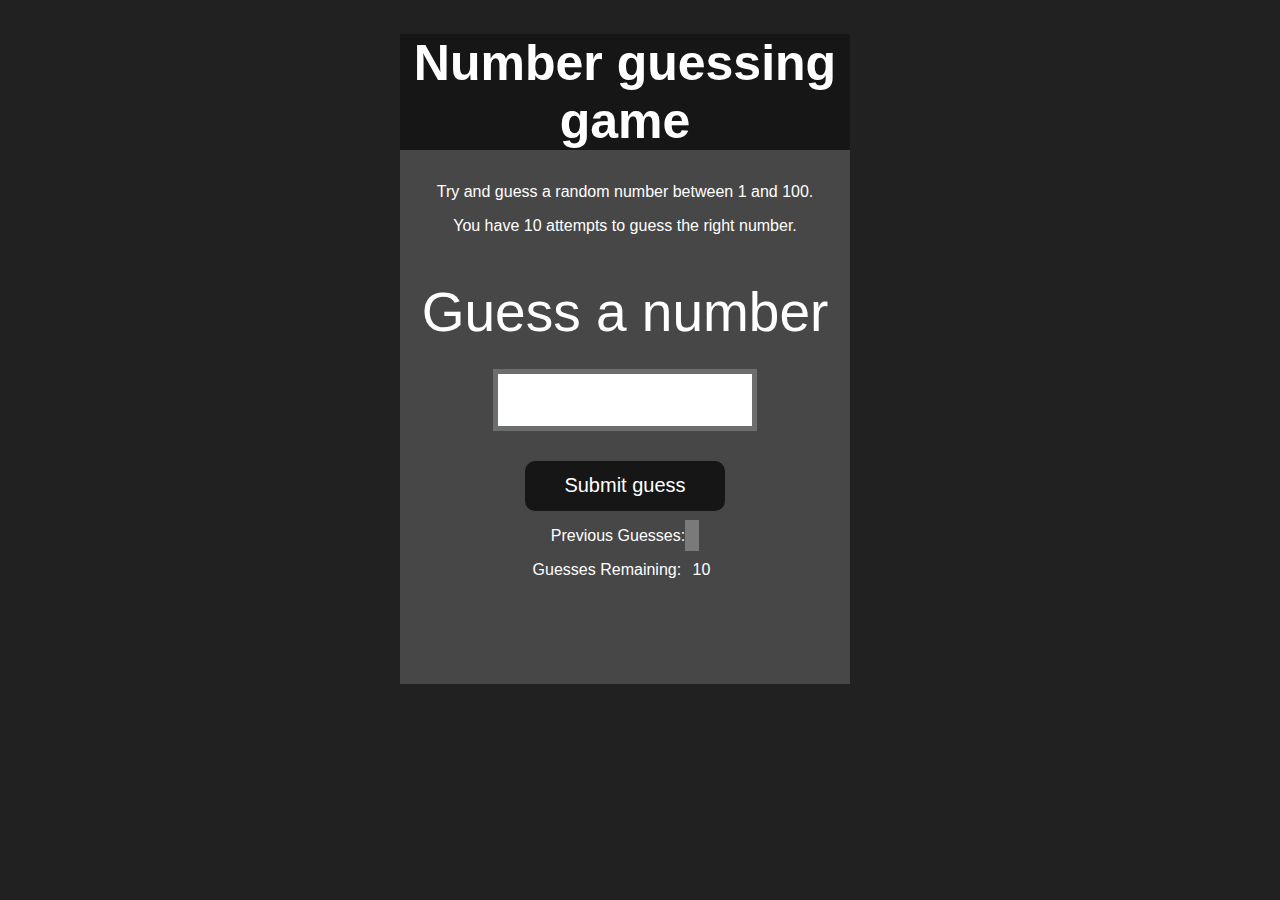
==== index.html @ dce5bf3a "Update and rename Inder.html to index.html" ====
<!DOCTYPE html>
<html lang="en">
<head>
    <meta charset="UTF-8">
    <meta name="viewport" content="width=device-width, initial-scale=1.0">
    <meta http-equiv="X-UA-Compatible" content="ie=edge">
    <title>Number Guessing Game</title>
    <link rel="stylesheet" href="style.css">
</head>
<body style="background-color:#212121; color:#fff;">
    
    <div id="wrapper">
      <h1>Number guessing game</h1>
    <p>Try and guess a random number between 1 and 100.</p>
    <p>You have 10 attempts to guess the right number.</p>
    </br>
        <form class="form">
            <label2 for="guessField" id="guess">Guess a number</label>
            <input type="text" id="guessField" class="guessField">
            <p class = "invalid" ></p>
            <input type="submit" id="subt" value="Submit guess" class="guessSubmit">
        </form>

        <div class="resultParas">
            <p >Previous Guesses: <span class="guesses"></span></p>
            <p >Guesses Remaining: <span class="lastResult">10</span></p>
            <p class="lowOrHi"></p>
        </div>
    </div>
    <script src="script.js"></script>
</body>

<!-- Done -->
</html>
---- style.css ----
html {
  font-family: sans-serif;
}

body {
  width: 300px;
  max-width: 750px;
  min-width: 480px;
  margin: 0 auto;
  background-color: #212121;
}

.lastResult {
  color: white;
  padding: 7px;
}

.guesses {
  color: white;
  padding: 7px;
}

button {
  background-color: #141414;
  color: #fff;
  width: 250px;
  height: 50px;
  border-radius: 25px;
  font-size: 30px;
  border-style: none;
  margin-top: 30px;
  /* margin-left: 50px; */
}

#subt {
  background-color: #161616;
  color: #ffffff;
  width: 200px;
  height: 50px;
  border-radius: 10px;
  font-size: 20px;
  border-style: none;
  margin-top: 10px;
  /* margin-left: 75px; */
}

#guessField {
  color: #000;
  width: 250px;
  height: 50px;
  font-size: 30px;
  border-style: none;
  margin-top: 25px;

  /* margin-left: 50px; */
  border: 5px solid #6c6d6d;
  text-align: center;
}

#guess {
  font-size: 55px;
  /* margin-left: 90px; */
  margin-top: 120px;
  color: #fff;
}

.guesses {
  background-color: #7a7a7a;
}

#wrapper {
  box-sizing: border-box;
  text-align: center;
  width: 450px;
  height: 650px;
  background-color: #474747;
  color: #fff;
  font-size: 25px;
}

h1 {
  background-color: #161616;

  color: #fff;
  text-align: center;
}

p {
  font-size: 16px;
  text-align: center;
}
.invalid {
  font-size: 20px;
  margin: 10px;
}

/*To give color and shape to display message and restart Butoon */
.button{
  color: rgb(5, 27, 165);
  background-color: rgb(220, 219, 219);
  border-radius: 15px;
  border: 50px;
  width: 50%;
  margin: auto;
}
.display{
  color: rgb(92, 16, 179);
  background-color: rgb(225, 223, 223);
  border-radius: 20px;
  width: 80%;
  margin: auto;
}
.invalid{
  color: rgb(250, 0, 25);
}
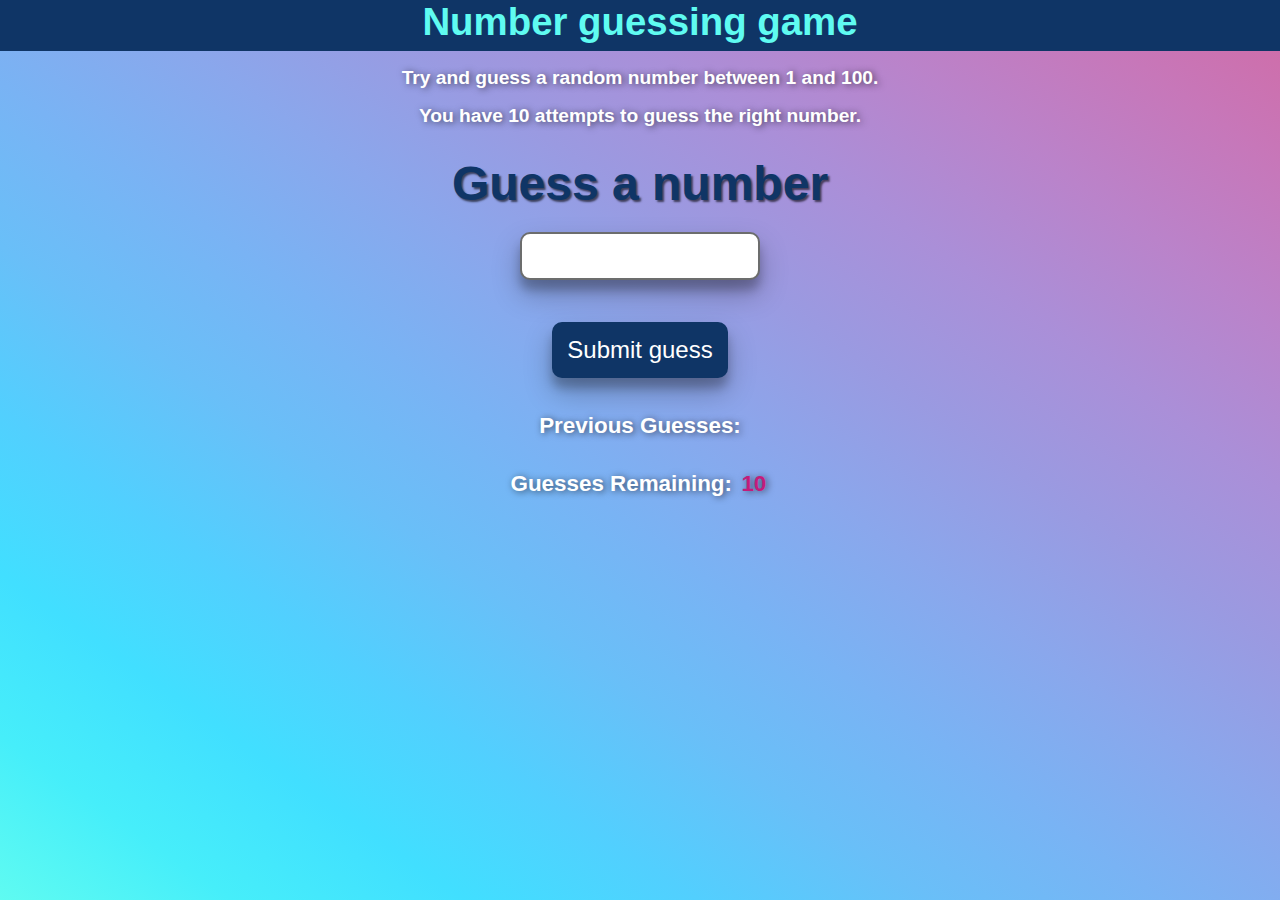
==== commit 5fc0490a: "Updated" ====
--- a/index.html
+++ b/index.html
@@ -1,34 +1,44 @@
 <!DOCTYPE html>
 <html lang="en">
-<head>
-    <meta charset="UTF-8">
-    <meta name="viewport" content="width=device-width, initial-scale=1.0">
-    <meta http-equiv="X-UA-Compatible" content="ie=edge">
+  <head>
+    <meta charset="UTF-8" />
+    <meta name="viewport" content="width=device-width, initial-scale=1.0" />
+    <meta http-equiv="X-UA-Compatible" content="ie=edge" />
+    <link
+      rel="shortcut icon"
+      href="./assets/game-controller.png"
+      type="png/x-icon"
+    />
     <title>Number Guessing Game</title>
-    <link rel="stylesheet" href="style.css">
-</head>
-<body style="background-color:#212121; color:#fff;">
-    
+    <link rel="stylesheet" href="style.css" />
+  </head>
+  <body style="background-color: #212121; color: #fff">
     <div id="wrapper">
-      <h1>Number guessing game</h1>
-    <p>Try and guess a random number between 1 and 100.</p>
-    <p>You have 10 attempts to guess the right number.</p>
-    </br>
-        <form class="form">
-            <label2 for="guessField" id="guess">Guess a number</label>
-            <input type="text" id="guessField" class="guessField">
-            <p class = "invalid" ></p>
-            <input type="submit" id="subt" value="Submit guess" class="guessSubmit">
-        </form>
+      <div class="headed">
+        <h1>Number guessing game</h1>
+        <p>Try and guess a random number between 1 and 100.</p>
+        <p>You have 10 attempts to guess the right number.</p>
+      </div>
+      <form class="form">
+        <h2 id="guess">Guess a number</h2>
+        <input type="text" id="guessField" />
+        <p class="invalid"></p>
+        <input
+          type="submit"
+          id="subt"
+          value="Submit guess"
+          class="guessSubmit"
+        />
+      </form>
 
-        <div class="resultParas">
-            <p >Previous Guesses: <span class="guesses"></span></p>
-            <p >Guesses Remaining: <span class="lastResult">10</span></p>
-            <p class="lowOrHi"></p>
-        </div>
+      <div class="resultParas">
+        <p>Previous Guesses: <span class="guesses"></span></p>
+        <p>Guesses Remaining: <span class="lastResult">10</span></p>
+        <p class="lowOrHi"></p>
+      </div>
     </div>
     <script src="script.js"></script>
-</body>
+  </body>
 
-<!-- Done -->
+  <!-- Done -->
 </html>
--- a/style.css
+++ b/style.css
@@ -1,115 +1,174 @@
+* {
+  margin: 0;
+  padding: 0;
+  box-sizing: border-box;
+}
 html {
   font-family: sans-serif;
 }
 
-body {
-  width: 300px;
-  max-width: 750px;
-  min-width: 480px;
+:root {
+  --main-color: #3366cc;
+  --color: #fff;
+  --color-h1: #5ffbf1;
+  --color-input: #fff;
+  --color-guess: #0f3566;
+  --color-invalid: #e70404;
+  --color-message: #c31c7b;
+  --background-color-h1: #0f3566;
+  --background-color-sub: #0f3566;
+  --font-size: 16px;
+}
+#wrapper {
+  text-align: center;
+  width: 100%;
+  height: 100vh;
   margin: 0 auto;
-  background-color: #212121;
+  background-image: linear-gradient(
+    to left bottom,
+    #d16ba5,
+    #c777b9,
+    #ba83ca,
+    #aa8fd8,
+    #9a9ae1,
+    #8aa7ec,
+    #79b3f4,
+    #69bff8,
+    #52cffe,
+    #41dfff,
+    #46eefa,
+    #5ffbf1
+  );
+  color: var(--color);
+  font-size: 1.2rem;
+  font-weight: bold;
+}
+.headed {
+  display: flex;
+  flex-direction: column;
+  gap: 1rem;
+}
+.headed p {
+  font-size: 1.2rem;
+  text-shadow: 2px 1px 7px rgba(0, 0, 0, 0.6);
+}
+h1 {
+  background-color: var(--background-color-h1);
+  color: var(--color-h1);
+  text-align: center;
+  height: 3.2rem;
+}
+.form {
+  display: flex;
+  flex-direction: column;
+  justify-content: center;
+  gap: 1.3rem;
+  padding: 1.2rem 0;
+  align-items: center;
+}
+.form input {
+  box-shadow: rgba(0, 0, 0, 0.25) 0px 14px 28px,
+    rgba(0, 0, 0, 0.22) 0px 10px 10px;
+}
+#guess {
+  font-size: 3rem;
+  margin-top: 10px;
+  color: var(--color-guess);
+  text-shadow: 2px 2px 2px rgba(0, 0, 0, 0.6);
+}
+#guessField {
+  width: 15rem;
+  height: 3rem;
+  font-size: 2rem;
+  background-color: var(--color-input);
+  border-style: none;
+  border: 2px solid #6c6d6d;
+  border-radius: 10px;
+  text-align: center;
+}
+.invalid {
+  font-size: 1.3rem;
+}
+#subt {
+  background-color: var(--background-color-sub);
+  color: var(--color);
+  width: 11rem;
+  height: 3.5rem;
+  border-radius: 10px;
+  font-size: 1.5rem;
+  border-style: none;
+}
+.resultParas {
+  display: flex;
+  flex-direction: column;
+  justify-content: center;
+  gap: 2rem;
+  margin: 1rem 0;
+}
+.resultParas p {
+  font-size: 1.4rem;
+  text-shadow: 2px 1px 7px rgba(0, 0, 0, 0.6);
+}
+.guesses {
+  color: var(--color-invalid);
+  font-size: 1.4rem;
+}
+.lastResult {
+  color: var(--color-message);
+  padding: 0.2rem;
+}
+.invalid {
+  color: var(--color-invalid);
 }
 
-.lastResult {
-  color: white;
-  padding: 7px;
-}
-
-.guesses {
-  color: white;
-  padding: 7px;
-}
-
+/* This will added by JS */
 button {
   background-color: #141414;
-  color: #fff;
-  width: 250px;
+  color: var(--color);
   height: 50px;
   border-radius: 25px;
   font-size: 30px;
   border-style: none;
   margin-top: 30px;
-  /* margin-left: 50px; */
+}
+/*To give color and shape to display message and restart Butoon */
+.button {
+  color: var(--color);
+  background-color: var(--background-color-sub);
+  border-radius: 15px;
+  padding: 0.8rem;
+  margin: auto;
+  box-shadow: rgba(0, 0, 0, 0.25) 0px 14px 28px,
+    rgba(0, 0, 0, 0.22) 0px 10px 10px;
+}
+.display {
+  color: var(--color-message);
+  border-radius: 20px;
+  padding: 0.3rem;
+  width: 60%;
+  margin: auto;
+  text-shadow: 2px 2px 2px rgba(0, 0, 0, 0.6);
+}
+.display p {
+  color: #e70404;
+  display: inline;
+  font-size: 1.7rem;
 }
 
-#subt {
-  background-color: #161616;
-  color: #ffffff;
-  width: 200px;
-  height: 50px;
-  border-radius: 10px;
-  font-size: 20px;
-  border-style: none;
-  margin-top: 10px;
-  /* margin-left: 75px; */
+/* +++++++++++++++++++++++++++++++++++++++ */
+
+@media (max-width: 1000px) {
+  html {
+    font-size: 95%;
+  }
 }
-
-#guessField {
-  color: #000;
-  width: 250px;
-  height: 50px;
-  font-size: 30px;
-  border-style: none;
-  margin-top: 25px;
-
-  /* margin-left: 50px; */
-  border: 5px solid #6c6d6d;
-  text-align: center;
+@media (max-width: 500px) {
+  html {
+    font-size: 80%;
+  }
 }
-
-#guess {
-  font-size: 55px;
-  /* margin-left: 90px; */
-  margin-top: 120px;
-  color: #fff;
+@media (max-width: 400px) {
+  html {
+    font-size: 70%;
+  }
 }
-
-.guesses {
-  background-color: #7a7a7a;
-}
-
-#wrapper {
-  box-sizing: border-box;
-  text-align: center;
-  width: 450px;
-  height: 650px;
-  background-color: #474747;
-  color: #fff;
-  font-size: 25px;
-}
-
-h1 {
-  background-color: #161616;
-
-  color: #fff;
-  text-align: center;
-}
-
-p {
-  font-size: 16px;
-  text-align: center;
-}
-.invalid {
-  font-size: 20px;
-  margin: 10px;
-}
-
-/*To give color and shape to display message and restart Butoon */
-.button{
-  color: rgb(5, 27, 165);
-  background-color: rgb(220, 219, 219);
-  border-radius: 15px;
-  border: 50px;
-  width: 50%;
-  margin: auto;
-}
-.display{
-  color: rgb(92, 16, 179);
-  background-color: rgb(225, 223, 223);
-  border-radius: 20px;
-  width: 80%;
-  margin: auto;
-}
-.invalid{
-  color: rgb(250, 0, 25);
-}
